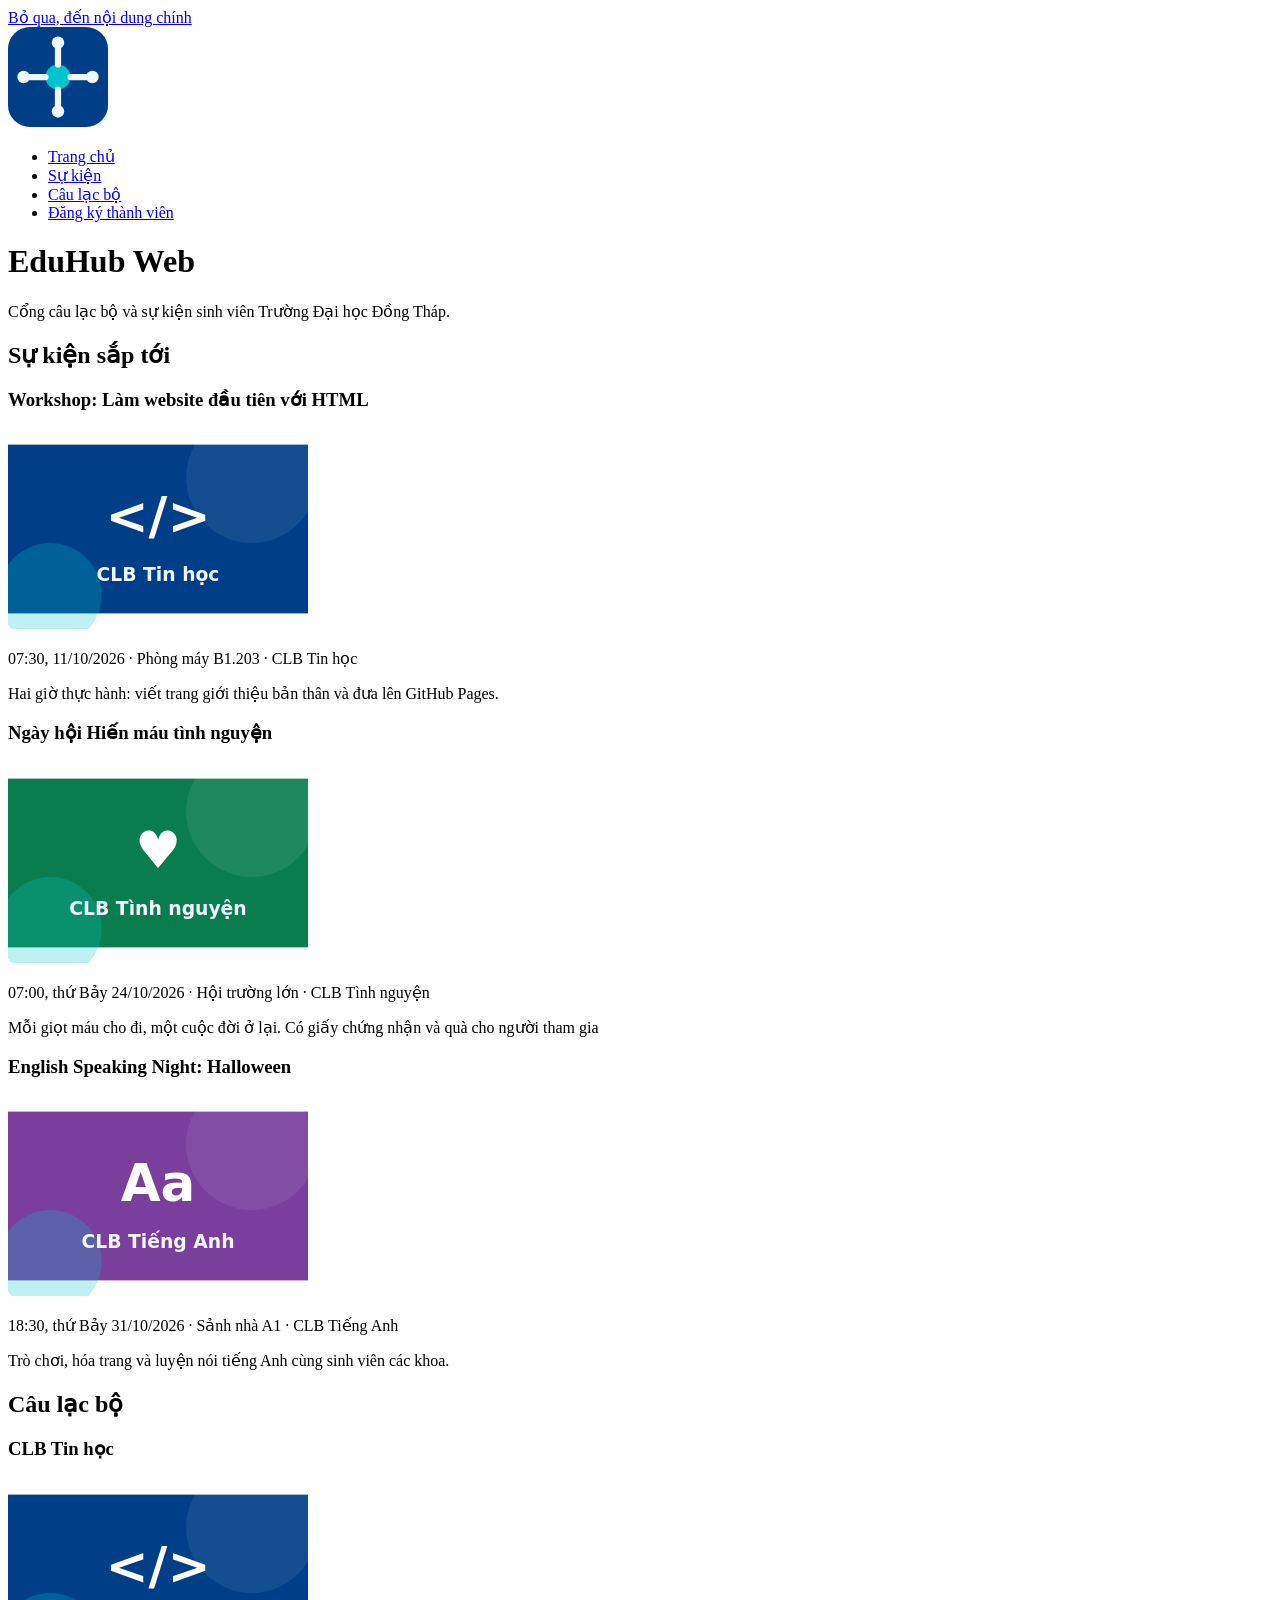
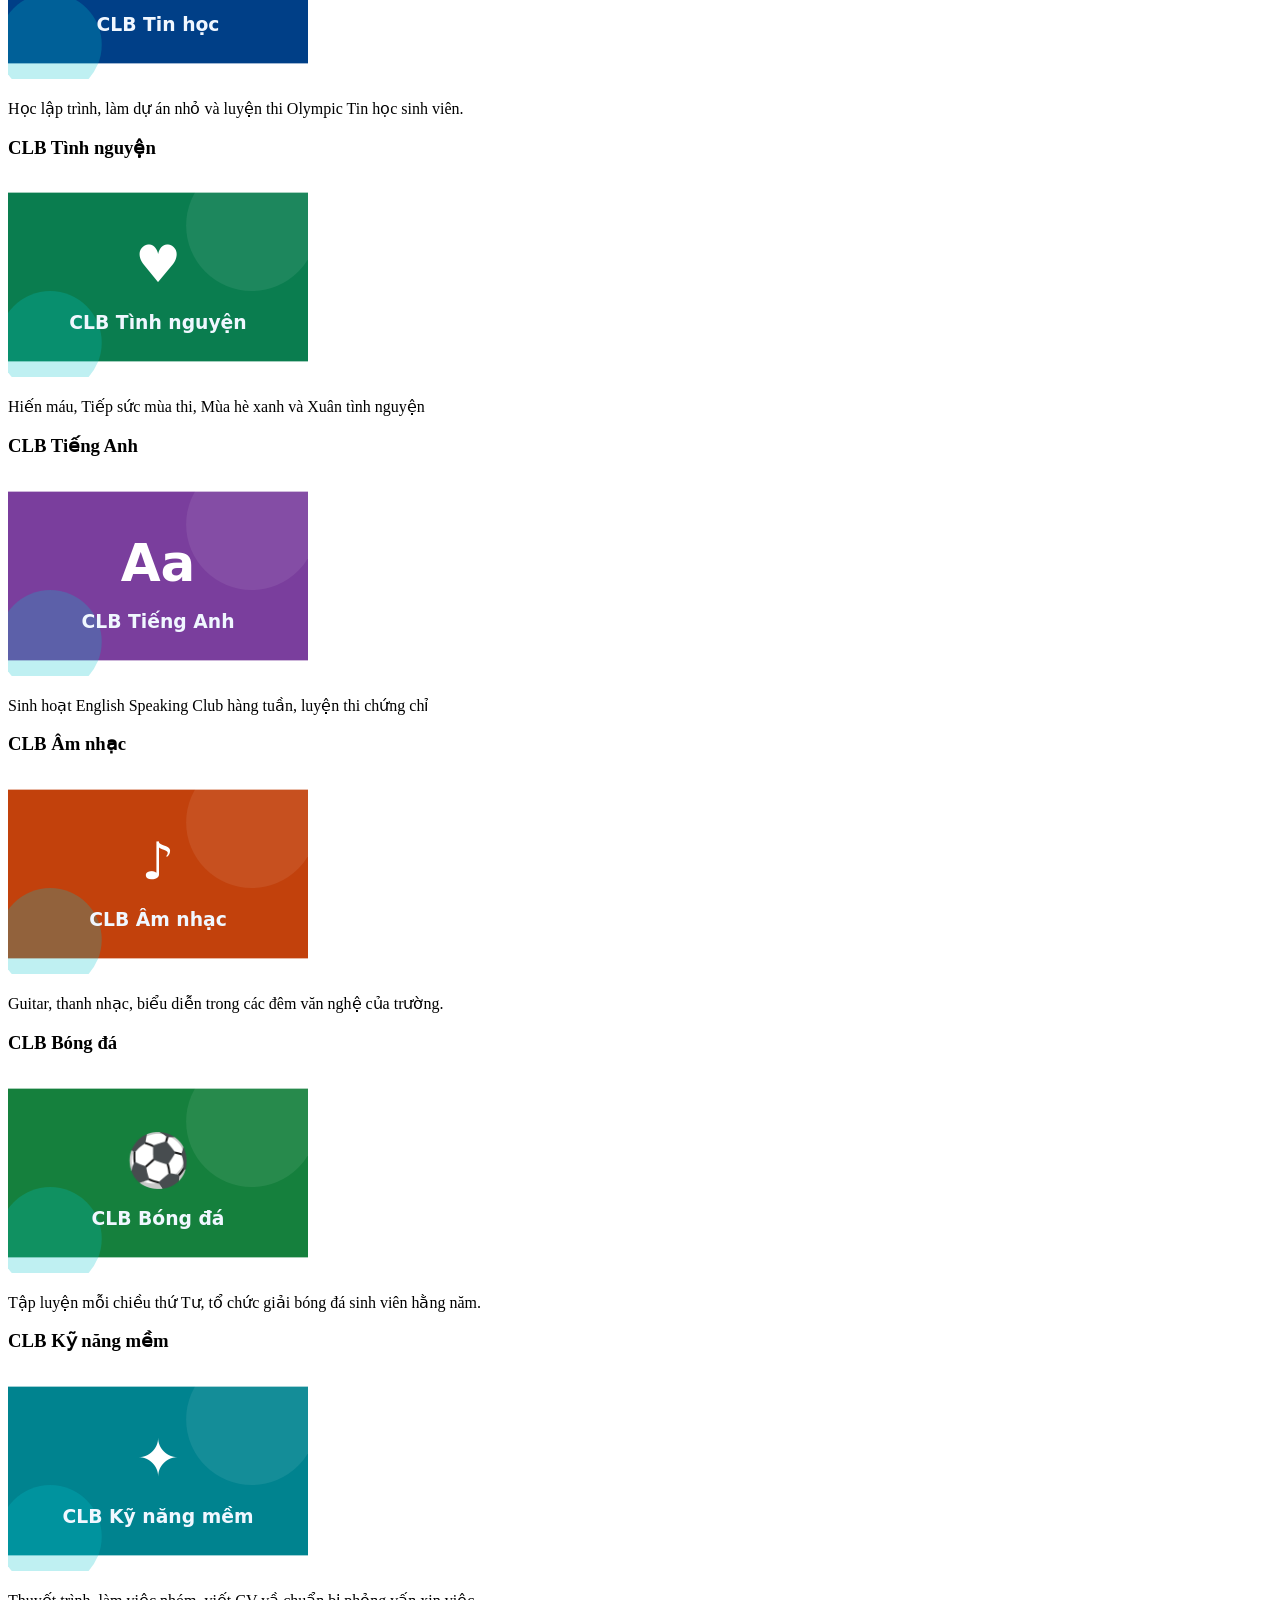
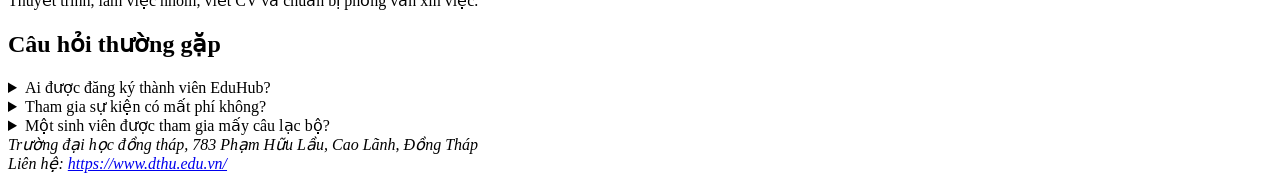
==== Ch01/index.html @ f9a35f28 "Hoàn thành trang chủ (ch1-T1)" ====
<!DOCTYPE html>
<html lang="vi">
  <head>
    <meta charset="utf-8">
    <meta name="viewport" content="width=device-width, initial-scale=1">
    <title>EduHub Web</title>
    <!-- TODO(ch1-T5): thêm meta description, Open Graph (og:title, og:description, og:image, og:url) và favicon assets/logo.svg -->
  </head>
  <body>
    <!-- TODO(ch1-T6) (challenge): thêm liên kết "Bỏ qua, đến nội dung chính" trỏ tới id của <main> -->
    <a href="#main-content" class="skip-link">Bỏ qua, đến nội dung chính</a>

    <!-- TODO(ch1-T1): header gồm logo (assets/logo.svg) và <nav> 4 liên kết:
         Trang chủ, Sự kiện, Câu lạc bộ, Đăng ký thành viên -->
    <header>
      <a href="index.html">
        <img src="assets/logo.svg" alt="Logo EduHub Web" width="100" height="100">
      </a>
      <nav aria-label="Menu chính">
        <ul>
          <li><a href="index.html">Trang chủ</a></li>
          <li><a href="events.html">Sự kiện</a></li>
          <li><a href="#cau_lac-bo">Câu lạc bộ</a></li>
          <li><a href="register.html">Đăng ký thành viên</a></li>
        </ul>
      </nav>
    </header>
    <main id="main-content">
      <h1>EduHub Web</h1>
      <p>Cổng câu lạc bộ và sự kiện sinh viên Trường Đại học Đồng Tháp.</p>
      
      <!-- TODO(ch1-T1): section "Sự kiện sắp tới" với 3 <article> (lấy chữ ở content/noi-dung-mau.md) -->
      <section id="su-kien-sap-toi">
        <h2>Sự kiện sắp tới</h2>

        <article>
          <h3>Workshop: Làm website đầu tiên với HTML</h3>
          <img src="assets/club-tin-hoc.svg" 
          alt="Workshop: Làm website đầu tiên với HTML"
          width="300" height="200">
          <p>
            <time datetime="2026-10-17T07:30">07:30, 11/10/2026</time>
            &middot; Phòng máy B1.203 &middot; CLB Tin học
          </p>
          <p>Hai giờ thực hành: viết trang giới thiệu bản thân và đưa lên GitHub Pages.</p>
        </article>

        <article>
          <h3>Ngày hội Hiến máu tình nguyện</h3>
          <img src="assets/club-tinh-nguyen.svg" 
          alt="Hiến máu tình nguyện"
          width="300" height="200">
          <p>
            <time datetime="2026-10-24T07:00">07:00, thứ Bảy 24/10/2026</time>
            &middot; Hội trường lớn &middot; CLB Tình nguyện
          </p>
          <p>Mỗi giọt máu cho đi, một cuộc đời ở lại. Có giấy chứng nhận và quà cho người tham gia</p>
        </article>

        <article>
          <h3>English Speaking Night: Halloween</h3>
          <img src="assets/club-tieng-anh.svg" 
          alt="English Speaking Night: Halloween"
          width="300" height="200">
          <p>
            <time datetime="2026-10-31T18:30">18:30, thứ Bảy 31/10/2026</time>
            &middot; Sảnh nhà A1 &middot; CLB Tiếng Anh
          </p>
          <p>Trò chơi, hóa trang và luyện nói tiếng Anh cùng sinh viên các khoa.</p>
        </article>

      </section>
      
      <!-- TODO(ch1-T1): section "Câu lạc bộ" liệt kê 6 CLB -->
        
      <section id="cau_lac-bo">
        <h2>Câu lạc bộ</h2>
        <!-- Danh sách các CLB sẽ được thêm vào đây -->
        <article>
          <h3>CLB Tin học</h3>
          <img src="assets/club-tin-hoc.svg" 
          alt="Biểu tượng CLB Tin học"
          width="300" height="200">
          <p>Học lập trình, làm dự án nhỏ và luyện thi Olympic Tin học sinh viên.</p>
        </article>

        <article>
          <h3>CLB Tình nguyện</h3>
          <img src="assets/club-tinh-nguyen.svg" 
          alt="Biểu tượng CLB Tình nguyện"
          width="300" height="200">
          <p>Hiến máu, Tiếp sức mùa thi, Mùa hè xanh và Xuân tình nguyện</p>
        </article>

        <article>
          <h3>CLB Tiếng Anh</h3>
          <img src="assets/club-tieng-anh.svg" 
          alt="Biểu tượng CLB Tiếng Anh"
          width="300" height="200">
          <p>Sinh hoạt English Speaking Club hàng tuần, luyện thi chứng chỉ</p>
        </article>

        <article>
          <h3>CLB Âm nhạc</h3>
          <img src="assets/club-am-nhac.svg" 
          alt="Biểu tượng CLB Âm nhạc"
          width="300" height="200">
          <p>Guitar, thanh nhạc, biểu diễn trong các đêm văn nghệ của trường.</p>
        </article>

        <article>
          <h3>CLB Bóng đá</h3>
          <img src="assets/club-bong-da.svg" 
          alt="Biểu tượng CLB Bóng đá"
          width="300" height="200">
          <p>Tập luyện mỗi chiều thứ Tư, tổ chức giải bóng đá sinh viên hằng năm.</p>
        </article>

        <article>
          <h3>CLB Kỹ năng mềm</h3>
          <img src="assets/club-ky-nang-mem.svg" 
          alt="Biểu tượng CLB Kỹ năng mềm"
          width="300" height="200">
          <p>Thuyết trình, làm việc nhóm, viết CV vầ chuẩn bị phỏng vấn xin việc.</p>
        </article>
      </section>

      <!-- TODO(ch1-T1): section "Câu hỏi thường gặp" dùng ít nhất 3 <details>/<summary> -->
        <section id="cau-hoi-thuong-gap">
        <h2>Câu hỏi thường gặp</h2>
        <details>
          <summary>Ai được đăng ký thành viên EduHub?</summary>
          <p>Tất cả sinh viên đang học tại Trường Đại học Đồng Tháp, chỉ cần mã số sinh viên và email.</p>
        </details>
        <details>
          <summary>Tham gia sự kiện có mất phí không?</summary>
          <p>Phần lớn sự kiện miễn phí. Sự kiện có phí sẽ ghi rõ ở trang chi tiết.</p>
        </details>
        <details>
          <summary>Một sinh viên được tham gia mấy câu lạc bộ?</summary>
          <p>Không giới hạn, nhưng nên chọn tối đa hai CLB để có thời gian sinh hoạt đều đặn.</p>
        </details>

    </main>
    <footer>
      <address>
        Trường đại học đồng tháp, 783 Phạm Hữu Lầu, Cao Lãnh, Đồng Tháp <br>
        Liên hệ: <a href="mailto:https://www.dthu.edu.vn/">https://www.dthu.edu.vn/</a>
      </address>
    </footer>
    <!-- TODO(ch1-T1): footer có địa chỉ trường và email liên hệ -->

    <!-- TODO(ch1-T2): tạo events.html — bảng lịch 8 sự kiện (caption, thead/tbody/tfoot, th scope, <time>) -->
    <!-- TODO(ch1-T3): tạo event-detail.html — chi tiết "Workshop: Làm website đầu tiên với HTML" -->
    <!-- TODO(ch1-T4): tạo register.html — form đăng ký thành viên, MSSV đúng 10 chữ số -->
    <!-- TODO(ch1-T5): bật GitHub Pages, ghi link vào README.md -->
  </body>
</html>
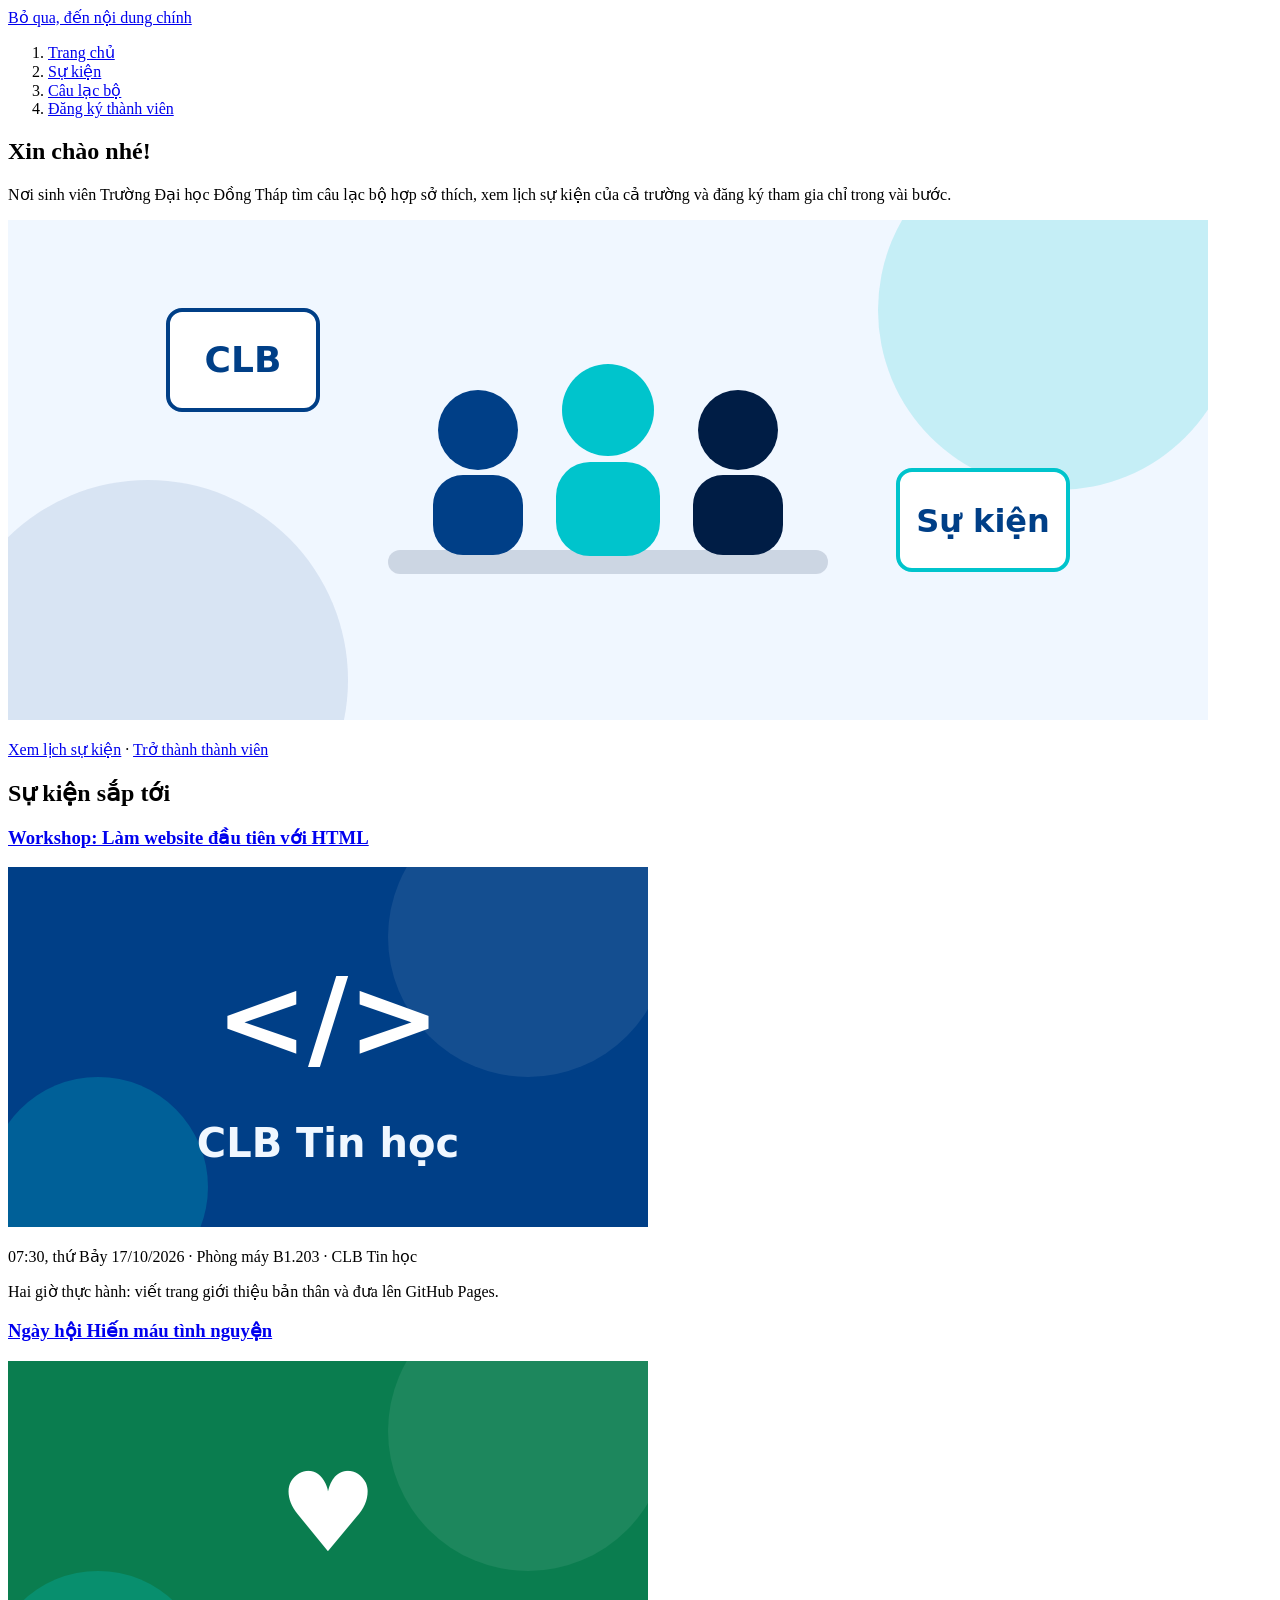
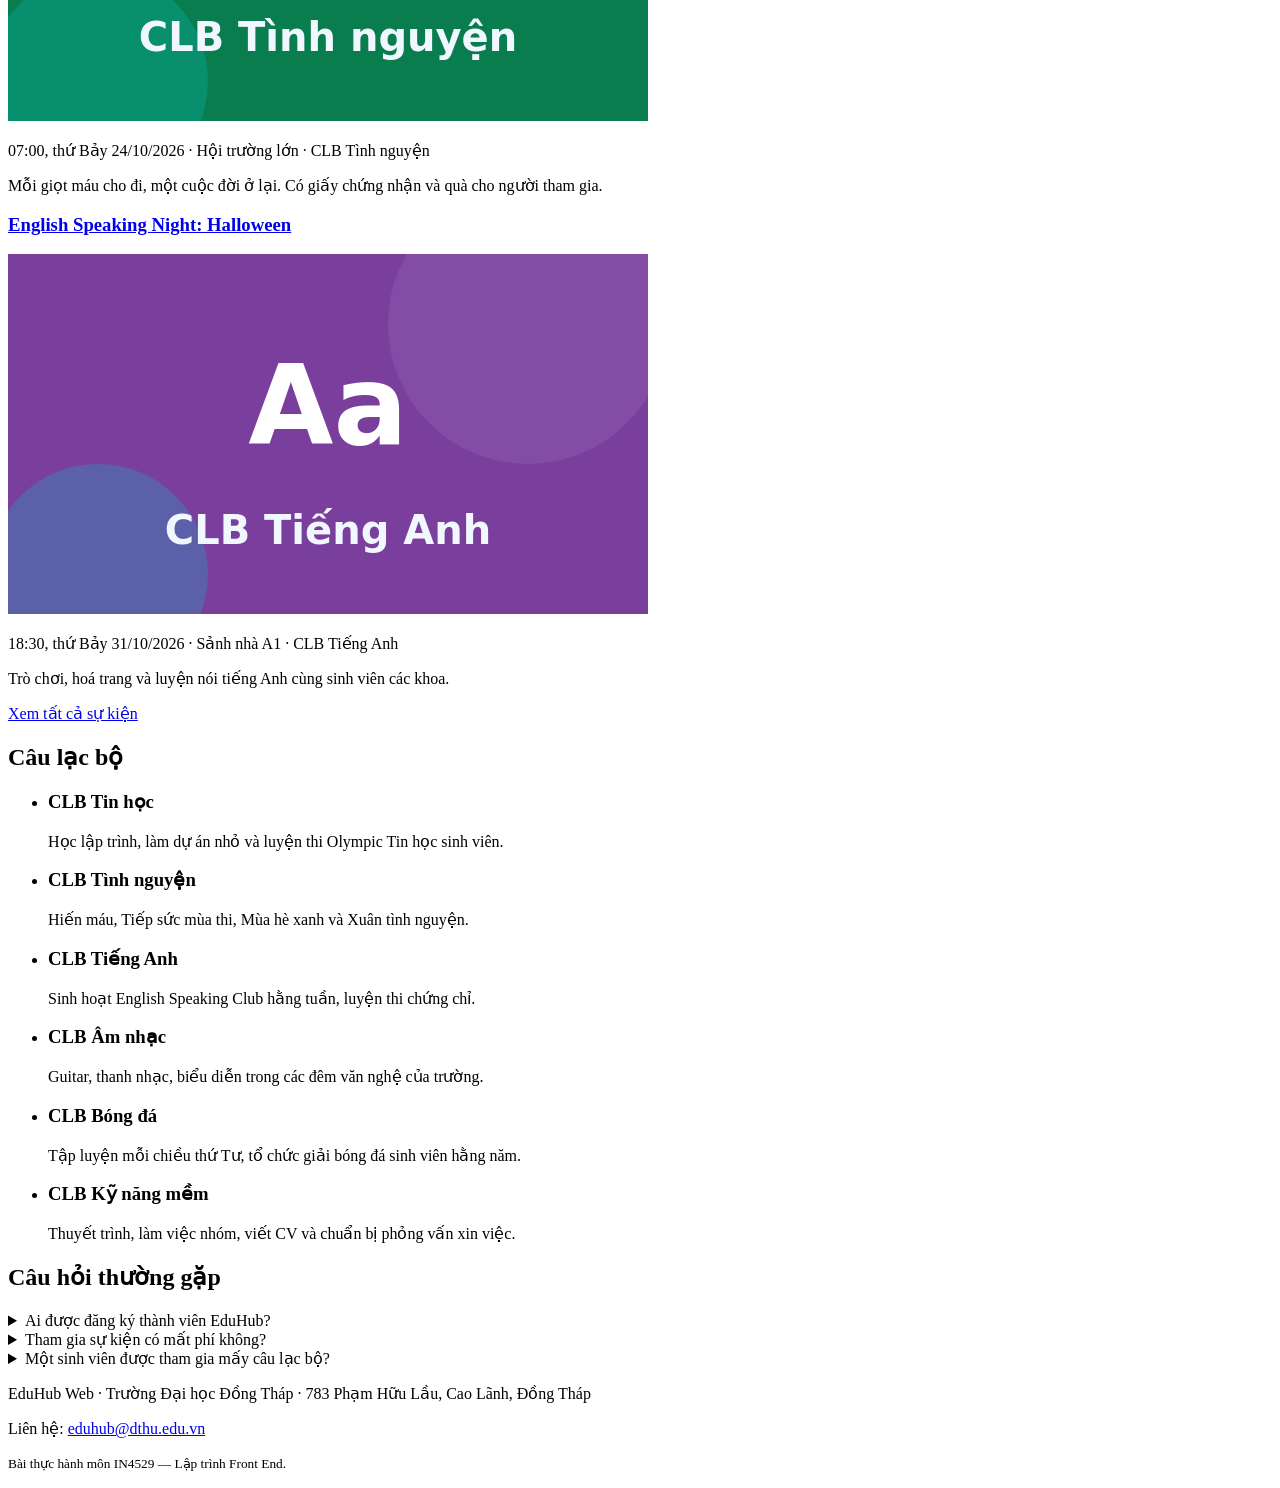
==== commit eb9640df: "Thêm meta/SEO, Open Graph và skip link cho các trang (ch1-T5, ch1-T6)" ====
--- a/Ch01/index.html
+++ b/Ch01/index.html
@@ -5,129 +5,115 @@
     <meta name="viewport" content="width=device-width, initial-scale=1">
     <title>EduHub Web</title>
     <!-- TODO(ch1-T5): thêm meta description, Open Graph (og:title, og:description, og:image, og:url) và favicon assets/logo.svg -->
+    <meta name="description" content="Cổng thông tin câu lạc bộ và sự kiện dành cho sinh viên Trường Đại học Đồng Tháp: xem lịch sự kiện, tìm CLB phù hợp và đăng ký thành viên.">
+    <meta property="og:type" content="website">
+    <meta property="og:site_name" content="EduHub Web">
+    <meta property="og:title" content="EduHub Web — CLB &amp; sự kiện sinh viên ĐH Đồng Tháp">
+    <meta property="og:description" content="Xem lịch sự kiện, tìm câu lạc bộ phù hợp và đăng ký thành viên.">
+    <meta property="og:url" content="https://huynh-byte.github.io/IN452902-LapTrinhFrontEnd/Ch01/">
+    <meta property="og:image" content="https://huynh-byte.github.io/IN452902-LapTrinhFrontEnd/Ch01/assets/og-image.png">
+    <meta property="og:locale" content="vi_VN">
+    <link rel="icon" href="assets/logo.svg" type="image/svg+xml">
   </head>
   <body>
     <!-- TODO(ch1-T6) (challenge): thêm liên kết "Bỏ qua, đến nội dung chính" trỏ tới id của <main> -->
-    <a href="#main-content" class="skip-link">Bỏ qua, đến nội dung chính</a>
+    <a href="#noi-dung">Bỏ qua, đến nội dung chính</a>
 
     <!-- TODO(ch1-T1): header gồm logo (assets/logo.svg) và <nav> 4 liên kết:
          Trang chủ, Sự kiện, Câu lạc bộ, Đăng ký thành viên -->
     <header>
-      <a href="index.html">
-        <img src="assets/logo.svg" alt="Logo EduHub Web" width="100" height="100">
-      </a>
-      <nav aria-label="Menu chính">
-        <ul>
-          <li><a href="index.html">Trang chủ</a></li>
+      <nav aria-label="Điều hướng chính">
+        <ol>
+          <li><a href="index.html" aria-current="page">Trang chủ</a></li>
           <li><a href="events.html">Sự kiện</a></li>
-          <li><a href="#cau_lac-bo">Câu lạc bộ</a></li>
+          <li><a href="index.html#cau-lac-bo">Câu lạc bộ</a></li>
           <li><a href="register.html">Đăng ký thành viên</a></li>
-        </ul>
+        </ol>
       </nav>
     </header>
-    <main id="main-content">
-      <h1>EduHub Web</h1>
-      <p>Cổng câu lạc bộ và sự kiện sinh viên Trường Đại học Đồng Tháp.</p>
-      
-      <!-- TODO(ch1-T1): section "Sự kiện sắp tới" với 3 <article> (lấy chữ ở content/noi-dung-mau.md) -->
-      <section id="su-kien-sap-toi">
-        <h2>Sự kiện sắp tới</h2>
+
+    <main id="noi-dung">
+      <section aria-labelledby="tieu-de-chinh">
+        <h1 id="tieu-de-chinh">Xin chào nhé!</h1>
+        <p>
+          Nơi sinh viên Trường Đại học Đồng Tháp tìm câu lạc bộ hợp sở thích,
+          xem lịch sự kiện của cả trường và đăng ký tham gia chỉ trong vài bước.
+        </p>
+        <img src="assets/hero.svg" alt="Minh hoạ ba sinh viên đứng cạnh bảng CLB và bảng Sự kiện" width="1200" height="500">
+        <p>
+          <a href="events.html">Xem lịch sự kiện</a> ·
+          <a href="register.html">Trở thành thành viên</a>
+        </p>
+      </section>
+
+      <section aria-labelledby="su-kien-sap-toi">
+        <h2 id="su-kien-sap-toi">Sự kiện sắp tới</h2>
 
         <article>
-          <h3>Workshop: Làm website đầu tiên với HTML</h3>
-          <img src="assets/club-tin-hoc.svg" 
-          alt="Workshop: Làm website đầu tiên với HTML"
-          width="300" height="200">
+          <h3><a href="event-detail.html">Workshop: Làm website đầu tiên với HTML</a></h3>
+          <img src="assets/club-tin-hoc.svg" alt="Biểu tượng CLB Tin học" width="640" height="360" loading="lazy">
           <p>
-            <time datetime="2026-10-17T07:30">07:30, 11/10/2026</time>
-            &middot; Phòng máy B1.203 &middot; CLB Tin học
+            <time datetime="2026-10-17T07:30+07:00">07:30, thứ Bảy 17/10/2026</time> ·
+            Phòng máy B1.203 · CLB Tin học
           </p>
           <p>Hai giờ thực hành: viết trang giới thiệu bản thân và đưa lên GitHub Pages.</p>
         </article>
 
         <article>
-          <h3>Ngày hội Hiến máu tình nguyện</h3>
-          <img src="assets/club-tinh-nguyen.svg" 
-          alt="Hiến máu tình nguyện"
-          width="300" height="200">
+          <h3><a href="events.html">Ngày hội Hiến máu tình nguyện</a></h3>
+          <img src="assets/club-tinh-nguyen.svg" alt="Biểu tượng CLB Tình nguyện" width="640" height="360" loading="lazy">
           <p>
-            <time datetime="2026-10-24T07:00">07:00, thứ Bảy 24/10/2026</time>
-            &middot; Hội trường lớn &middot; CLB Tình nguyện
+            <time datetime="2026-10-24T07:00+07:00">07:00, thứ Bảy 24/10/2026</time> ·
+            Hội trường lớn · CLB Tình nguyện
           </p>
-          <p>Mỗi giọt máu cho đi, một cuộc đời ở lại. Có giấy chứng nhận và quà cho người tham gia</p>
+          <p>Mỗi giọt máu cho đi, một cuộc đời ở lại. Có giấy chứng nhận và quà cho người tham gia.</p>
         </article>
 
         <article>
-          <h3>English Speaking Night: Halloween</h3>
-          <img src="assets/club-tieng-anh.svg" 
-          alt="English Speaking Night: Halloween"
-          width="300" height="200">
+          <h3><a href="events.html">English Speaking Night: Halloween</a></h3>
+          <img src="assets/club-tieng-anh.svg" alt="Biểu tượng CLB Tiếng Anh" width="640" height="360" loading="lazy">
           <p>
-            <time datetime="2026-10-31T18:30">18:30, thứ Bảy 31/10/2026</time>
-            &middot; Sảnh nhà A1 &middot; CLB Tiếng Anh
+            <time datetime="2026-10-31T18:30+07:00">18:30, thứ Bảy 31/10/2026</time> ·
+            Sảnh nhà A1 · CLB Tiếng Anh
           </p>
-          <p>Trò chơi, hóa trang và luyện nói tiếng Anh cùng sinh viên các khoa.</p>
+          <p>Trò chơi, hoá trang và luyện nói tiếng Anh cùng sinh viên các khoa.</p>
         </article>
 
-      </section>
-      
-      <!-- TODO(ch1-T1): section "Câu lạc bộ" liệt kê 6 CLB -->
-        
-      <section id="cau_lac-bo">
-        <h2>Câu lạc bộ</h2>
-        <!-- Danh sách các CLB sẽ được thêm vào đây -->
-        <article>
-          <h3>CLB Tin học</h3>
-          <img src="assets/club-tin-hoc.svg" 
-          alt="Biểu tượng CLB Tin học"
-          width="300" height="200">
-          <p>Học lập trình, làm dự án nhỏ và luyện thi Olympic Tin học sinh viên.</p>
-        </article>
-
-        <article>
-          <h3>CLB Tình nguyện</h3>
-          <img src="assets/club-tinh-nguyen.svg" 
-          alt="Biểu tượng CLB Tình nguyện"
-          width="300" height="200">
-          <p>Hiến máu, Tiếp sức mùa thi, Mùa hè xanh và Xuân tình nguyện</p>
-        </article>
-
-        <article>
-          <h3>CLB Tiếng Anh</h3>
-          <img src="assets/club-tieng-anh.svg" 
-          alt="Biểu tượng CLB Tiếng Anh"
-          width="300" height="200">
-          <p>Sinh hoạt English Speaking Club hàng tuần, luyện thi chứng chỉ</p>
-        </article>
-
-        <article>
-          <h3>CLB Âm nhạc</h3>
-          <img src="assets/club-am-nhac.svg" 
-          alt="Biểu tượng CLB Âm nhạc"
-          width="300" height="200">
-          <p>Guitar, thanh nhạc, biểu diễn trong các đêm văn nghệ của trường.</p>
-        </article>
-
-        <article>
-          <h3>CLB Bóng đá</h3>
-          <img src="assets/club-bong-da.svg" 
-          alt="Biểu tượng CLB Bóng đá"
-          width="300" height="200">
-          <p>Tập luyện mỗi chiều thứ Tư, tổ chức giải bóng đá sinh viên hằng năm.</p>
-        </article>
-
-        <article>
-          <h3>CLB Kỹ năng mềm</h3>
-          <img src="assets/club-ky-nang-mem.svg" 
-          alt="Biểu tượng CLB Kỹ năng mềm"
-          width="300" height="200">
-          <p>Thuyết trình, làm việc nhóm, viết CV vầ chuẩn bị phỏng vấn xin việc.</p>
-        </article>
+        <p><a href="events.html">Xem tất cả sự kiện</a></p>
       </section>
 
-      <!-- TODO(ch1-T1): section "Câu hỏi thường gặp" dùng ít nhất 3 <details>/<summary> -->
-        <section id="cau-hoi-thuong-gap">
-        <h2>Câu hỏi thường gặp</h2>
+      <section id="cau-lac-bo" aria-labelledby="tieu-de-clb">
+        <h2 id="tieu-de-clb">Câu lạc bộ</h2>
+        <ul>
+          <li>
+            <h3>CLB Tin học</h3>
+            <p>Học lập trình, làm dự án nhỏ và luyện thi Olympic Tin học sinh viên.</p>
+          </li>
+          <li>
+            <h3>CLB Tình nguyện</h3>
+            <p>Hiến máu, Tiếp sức mùa thi, Mùa hè xanh và Xuân tình nguyện.</p>
+          </li>
+          <li>
+            <h3>CLB Tiếng Anh</h3>
+            <p>Sinh hoạt English Speaking Club hằng tuần, luyện thi chứng chỉ.</p>
+          </li>
+          <li>
+            <h3>CLB Âm nhạc</h3>
+            <p>Guitar, thanh nhạc, biểu diễn trong các đêm văn nghệ của trường.</p>
+          </li>
+          <li>
+            <h3>CLB Bóng đá</h3>
+            <p>Tập luyện mỗi chiều thứ Tư, tổ chức giải bóng đá sinh viên hằng năm.</p>
+          </li>
+          <li>
+            <h3>CLB Kỹ năng mềm</h3>
+            <p>Thuyết trình, làm việc nhóm, viết CV và chuẩn bị phỏng vấn xin việc.</p>
+          </li>
+        </ul>
+      </section>
+
+      <section aria-labelledby="hoi-dap">
+        <h2 id="hoi-dap">Câu hỏi thường gặp</h2>
         <details>
           <summary>Ai được đăng ký thành viên EduHub?</summary>
           <p>Tất cả sinh viên đang học tại Trường Đại học Đồng Tháp, chỉ cần mã số sinh viên và email.</p>
@@ -140,15 +126,15 @@
           <summary>Một sinh viên được tham gia mấy câu lạc bộ?</summary>
           <p>Không giới hạn, nhưng nên chọn tối đa hai CLB để có thời gian sinh hoạt đều đặn.</p>
         </details>
+      </section>
+    </main>
 
-    </main>
     <footer>
-      <address>
-        Trường đại học đồng tháp, 783 Phạm Hữu Lầu, Cao Lãnh, Đồng Tháp <br>
-        Liên hệ: <a href="mailto:https://www.dthu.edu.vn/">https://www.dthu.edu.vn/</a>
-      </address>
+      <p>EduHub Web · Trường Đại học Đồng Tháp · 783 Phạm Hữu Lầu, Cao Lãnh, Đồng Tháp</p>
+      <p>Liên hệ: <a href="mailto:eduhub@dthu.edu.vn">eduhub@dthu.edu.vn</a></p>
+      <p><small>Bài thực hành môn IN4529 — Lập trình Front End.</small></p>
     </footer>
-    <!-- TODO(ch1-T1): footer có địa chỉ trường và email liên hệ -->
+    
 
     <!-- TODO(ch1-T2): tạo events.html — bảng lịch 8 sự kiện (caption, thead/tbody/tfoot, th scope, <time>) -->
     <!-- TODO(ch1-T3): tạo event-detail.html — chi tiết "Workshop: Làm website đầu tiên với HTML" -->
